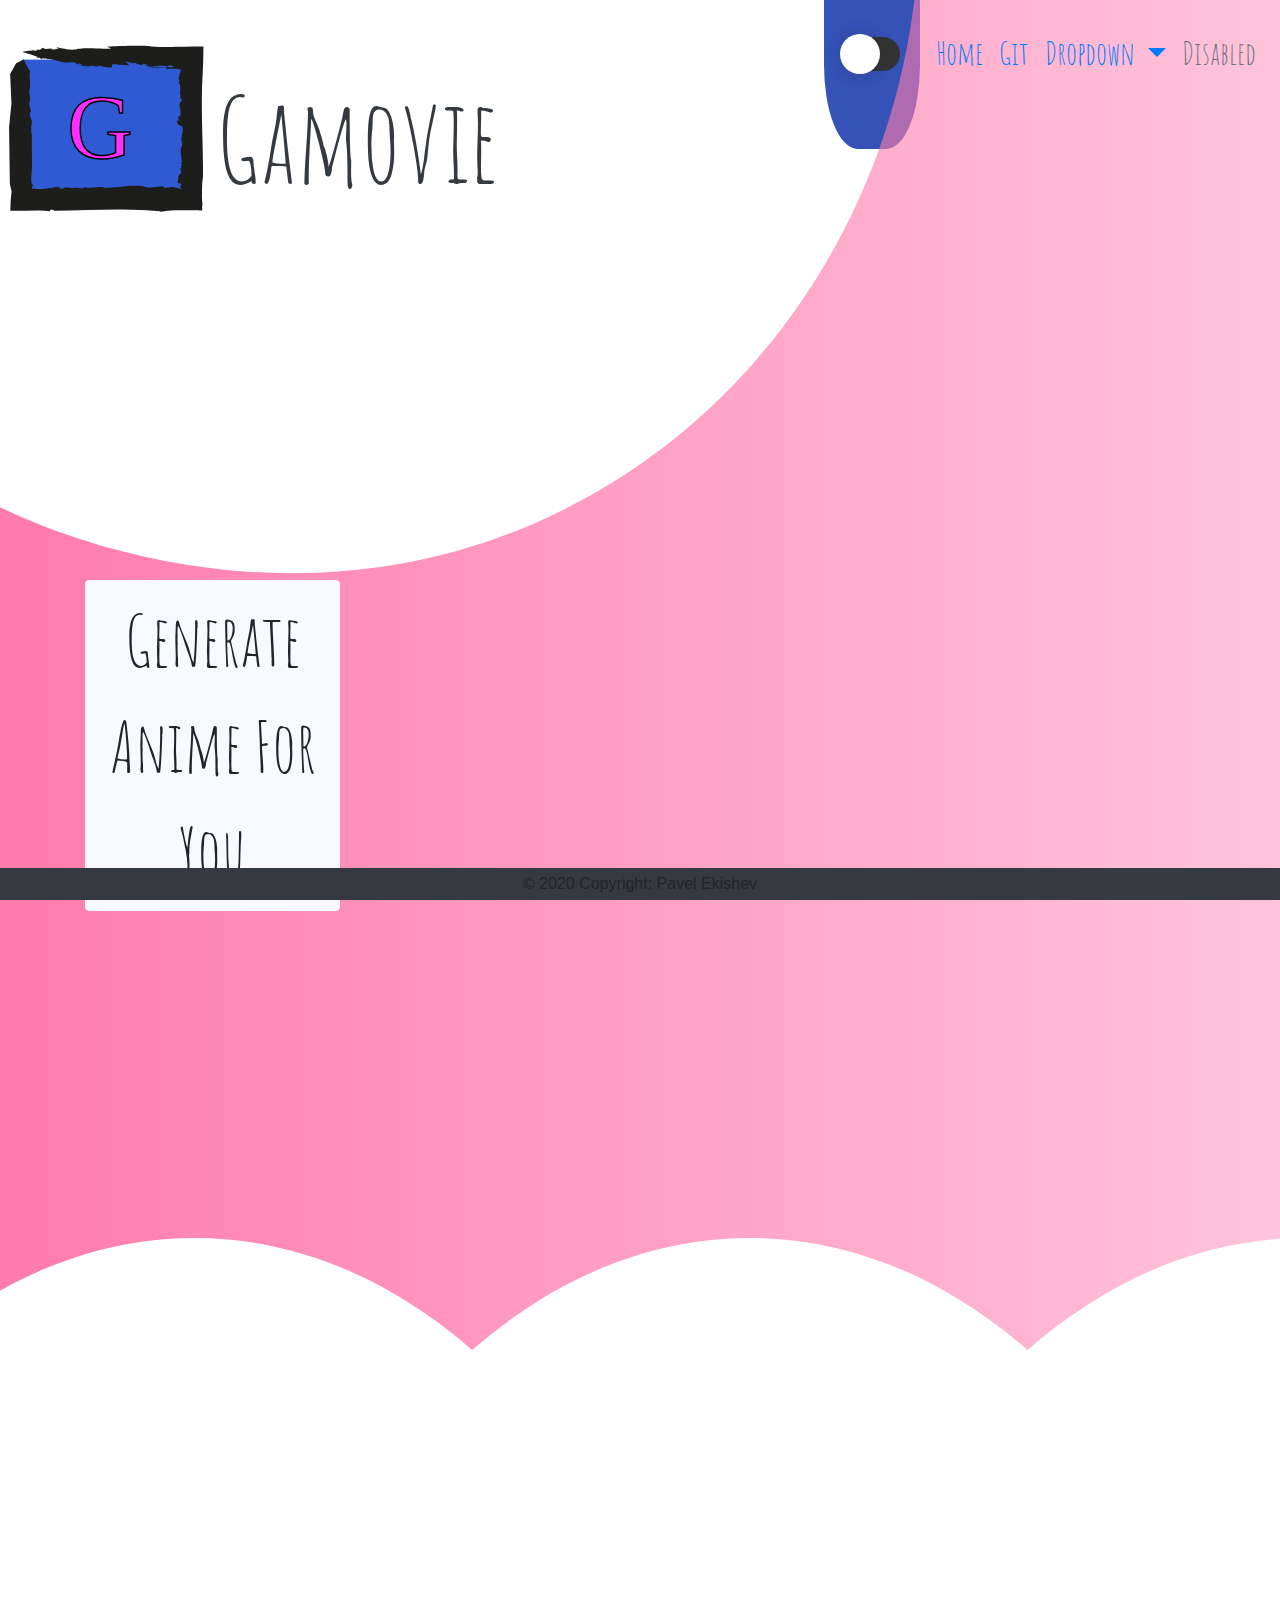
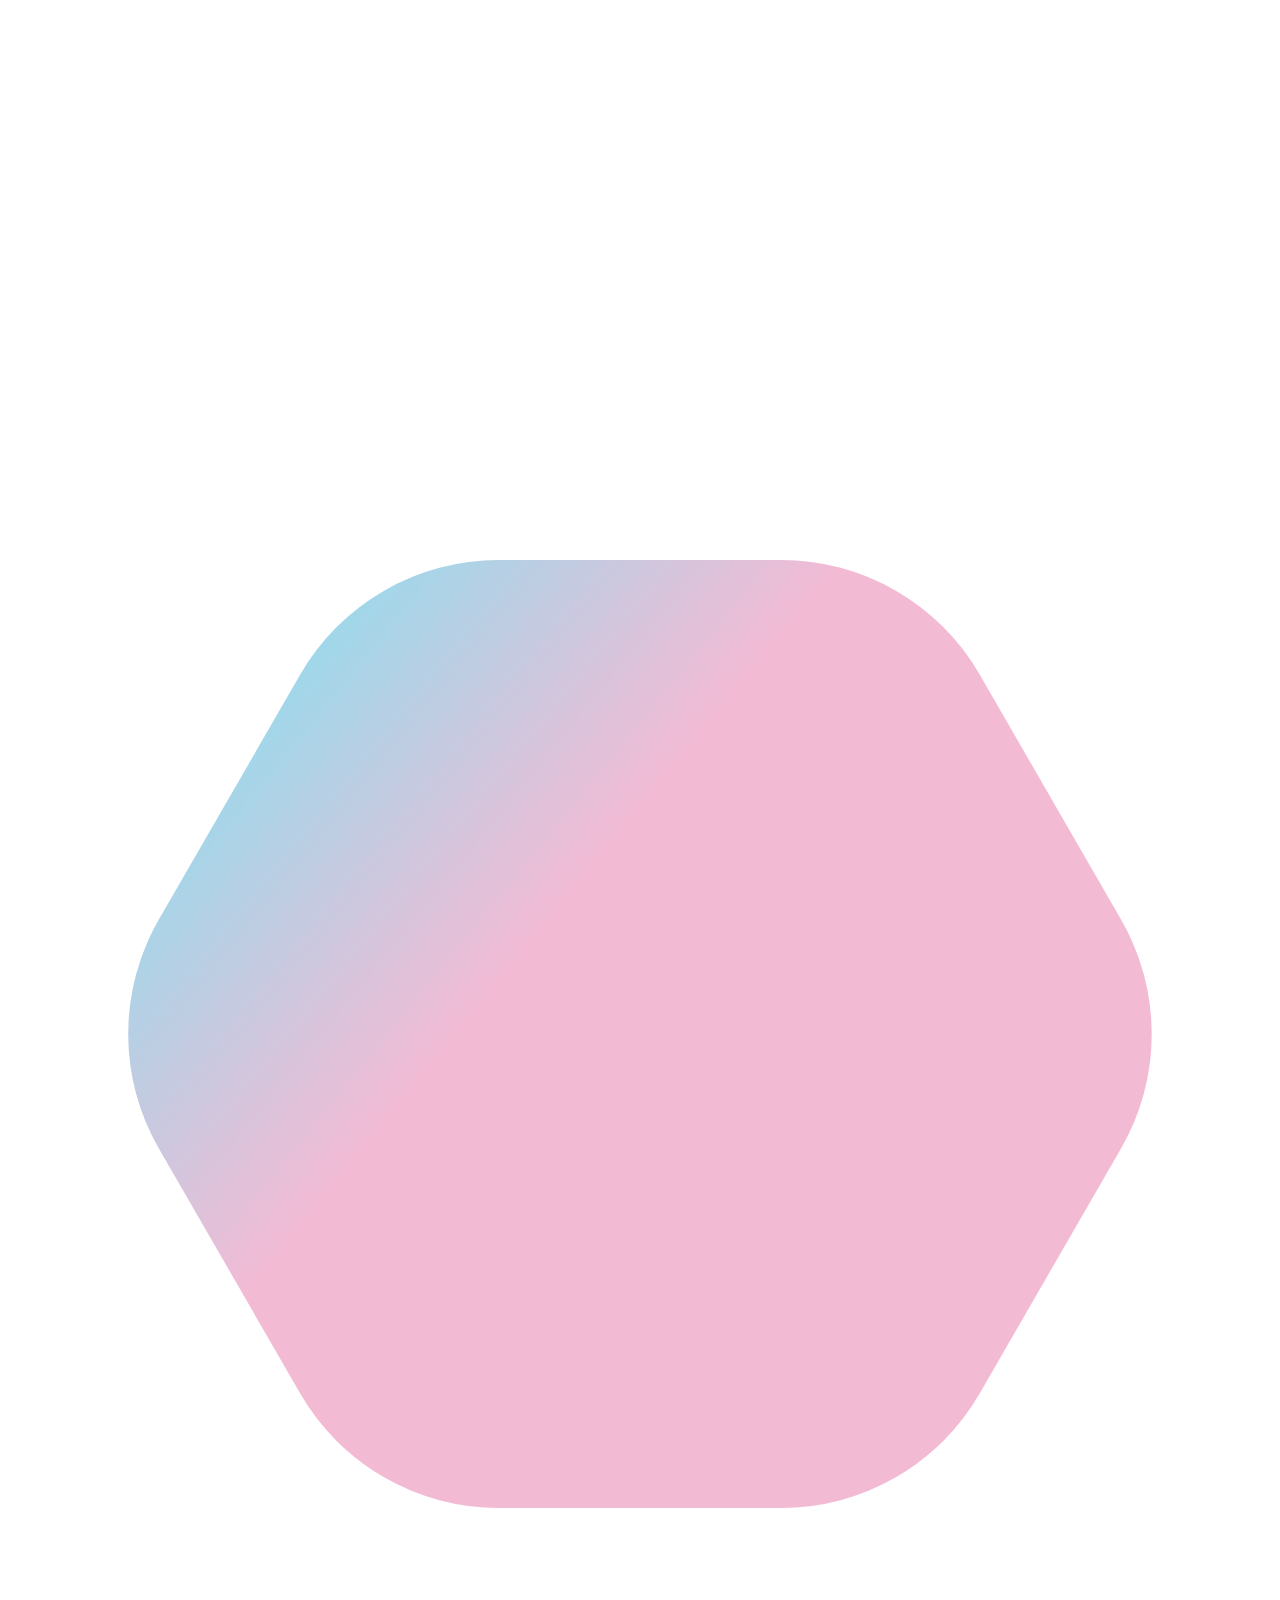
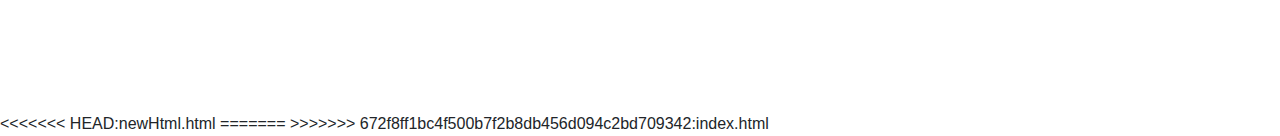
==== index.html @ 6dec8644 "change tittle" ====
<!DOCTYPE html>
<html lang="en">

<head>
  <meta charset="utf-8">
  <meta name="description" content="Wannna see top anime? Just generate it">
  <meta name="keywords" content="Anime, generate 2d films">
  <meta name="author" content="Pavel Ekishev">
  <title>Gamovie - generate anime for you</title>
  <meta name="viewport" content="width=device-width, initial-scale=1">
  <link rel="stylesheet" href="https://maxcdn.bootstrapcdn.com/bootstrap/4.5.0/css/bootstrap.min.css">
  <link rel="stylesheet" href="css2.css" />
  <link href="https://fonts.googleapis.com/css2?family=Amatic+SC:wght@700&display=swap" rel="stylesheet">
  <link rel="stylesheet" href="https://cdnjs.cloudflare.com/ajax/libs/animate.css/4.0.0/animate.min.css" />
  <link rel="canonical" href="https://getbootstrap.com/docs/4.0/examples/sticky-footer-navbar/">
  <link href="https://fonts.googleapis.com/css2?family=Shadows+Into+Light&display=swap" rel="stylesheet">
  <link href="https://fonts.googleapis.com/css2?family=Cinzel&display=swap" rel="stylesheet">
</head>
<body id='body'>
  <header class='height-main active' id='imgContainer'>
    <nav class="navbar navbar-expand-xl navbar-secondary">
      <a class="navbar-brand text-dark" href="" onclick="location.reload()" id='brandContainer'>
        <img src="./svgImages/SVG/Vrstva 1.svg" width="250" height="200" alt="" id='logo'>
        <span  class='animate__flash' id='brandName'>Gamovie</span>
      </a>
      <button class="navbar-toggler ml-auto" type="button" data-toggle="collapse" data-target="#navbarSupportedContent"
        aria-controls="navbarSupportedContent" aria-expanded="false" aria-label="Toggle navigation">
        <span class="navbar-toggler-icon"></span>
      </button>
      <div class="navbar-collapse collapse ml-auto navbar-default" id="navbarSupportedContent">
        <ul class="navbar-nav ml-auto">
          <div id='circle'></div>
          <li class='nav-item' id='switchContainer'>
            <label id="switch" class="switch">
              <input type="checkbox" id="slider">
              <span class="slider round"></span>
          </label>
          </li>
          <li class="nav-item active">
            <a class="nav-link" href="" onclick="location.reload()">Home <span class="sr-only">(current)</span></a>
          </li>
          <li class="nav-item">
            <a class="nav-link" href="https://github.com/Tendzen">Git</a>
          </li>
          <li class="nav-item dropdown">
            <a class="nav-link dropdown-toggle" href="#" id="navbarDropdown" role="button" data-toggle="dropdown"
              aria-haspopup="true" aria-expanded="false">
              Dropdown
            </a>
            <div class="dropdown-menu" aria-labelledby="navbarDropdown">
              <a class="dropdown-item" href="mailto:mistercheldon@gmail.com">Mail</a>
              <a class="dropdown-item" href="https://www.linkedin.com/in/pavel-ekishev-4640281b2/">LinkedIn</a>
              <div class="dropdown-divider"></div>
              <a class="dropdown-item" href="#">top 100 anime</a>
            </div>
          </li>
          <li class="nav-item">
            <a class="nav-link disabled" href="#">Disabled</a>
          </li>
        </ul>
      </div>
    </nav>
    <div class='container'>
      <div class='row' id='space'>
        <div class='col w-100'>
        </div>
      </div>
    </div>
    <div class="container">
      <div class='row align-items-center' id='rowContainer'>
          <div class='col-xl-3' id='firstCol'>
              <a href="" id='generateAnimeHref'>
              <button type="button" class="btn btn-light text-center" id="startGenerate">Generate Anime For You</button>
            </a>
            </div>  
            <div class="w-100 d-block d-sm-none"></div>
          <div class='col-xl-5 ml-auto' id='secondCol'>
            <div id="carouselAnime" class="carousel vert slide carouse-fade text-center" data-ride="carousel">
              <ol class="carousel-indicators">
                <li data-target="#carouselAnime" data-slide-to="0" class="active"></li>
                <li data-target="#carouselAnime" data-slide-to="1"></li>
                <li data-target="#carouselAnime" data-slide-to="2"></li>
                <li data-target="#carouselAnime" data-slide-to="3"></li>
              </ol>
              <div class="carousel-inner" id ='carousel'>
                <div class="carousel-item active" id='item1'>
                  <a href='#sectionText'>
                  <img src="" class="d-block w-100 img-fluid" alt="..." id='imgContent0'>
                  <div class="carousel-caption d-none d-md-block"></div>
                </a>
                </div>
                  <div class="carousel-item" id='item2'>
                    <a href='#sectionText'>
                    <img src="" class="d-block w-100 img-fluid" alt="..." id='imgContent1'>
                    <div class="carousel-caption d-none d-md-block"></div>
                  </a>
                  </div>
                  <div class="carousel-item" id='item3'>
                    <a href='#sectionText'>
                    <img src="" class="d-block w-100 img-fluid" alt="..." id='imgContent2'>
                    <div class="carousel-caption d-none d-md-block"></div>
                    </a>
                  </div>
                  <div class="carousel-item" id='item4'>
                    <a href='#sectionText'>
                    <img src="" class="d-block w-100 img-fluid" alt="..." id='imgContent3'>
                    <div class="carousel-caption d-none d-md-block"></div>
                    </a>
                  </div>
              </div>
              <a class="carousel-control-prev" href="#carouselAnime" role="button" data-slide="prev">
                <span class="carousel-control-prev-icon" aria-hidden="true"></span>
                <span class="sr-only"></span>
              </a>
              <a class="carousel-control-next" href="#carouselAnime" role="button" data-slide="next">
                <span class="carousel-control-next-icon" aria-hidden="true"></span>
                <span class="sr-only"></span>
              </a>
            </div>
          </div>
      </div>
    </div>
</header>
<main role='main'>
</main>
<div class="container-fluid text-center col-xl" id="sectionText">
  <div class='container xl-4 text-center' id='textContainer'>
    <h1 id='titleContainer1' class="text-center">
    </h1>
    <h1 id='descriptionContent1' class="text-center highlight">
    </h1>
  </div>
  </div>
<<<<<<< HEAD:newHtml.html
  <footer class="page-footer text-center py-1 fixed-bottom bg-dark">
    <div class='container text '>
      <span>© 2020 Copyright: Pavel Ekishev</span>
    </div>
  </footer>
=======
<footer class="page-footer text-center py-1 fixed-bottom bg-dark">
  <div class='container text '>
    <span>© 2020 Copyright: Pavel Ekishev</span>
  </div>
</footer>
>>>>>>> 672f8ff1bc4f500b7f2b8db456d094c2bd709342:index.html
  <script src="https://code.jquery.com/jquery-3.5.1.slim.min.js"
    integrity="sha384-DfXdz2htPH0lsSSs5nCTpuj/zy4C+OGpamoFVy38MVBnE+IbbVYUew+OrCXaRkfj"
    crossorigin="anonymous"></script>
  <script src="https://cdn.jsdelivr.net/npm/popper.js@1.16.0/dist/umd/popper.min.js"
    integrity="sha384-Q6E9RHvbIyZFJoft+2mJbHaEWldlvI9IOYy5n3zV9zzTtmI3UksdQRVvoxMfooAo"
    crossorigin="anonymous"></script>
  <script src="https://stackpath.bootstrapcdn.com/bootstrap/4.5.0/js/bootstrap.min.js"
    integrity="sha384-OgVRvuATP1z7JjHLkuOU7Xw704+h835Lr+6QL9UvYjZE3Ipu6Tp75j7Bh/kR0JKI"
    crossorigin="anonymous"></script>
    <script src="https://ajax.googleapis.com/ajax/libs/jquery/3.3.1/jquery.min.js"></script>
  <script src="test.js"></script>
  <script>
    $('#startGenerate').on('click', function (e) {
      discover();
      showPanel();
    });
    document.getElementById('carousel').addEventListener('click',rotateSvg);
    function changeHrefOnButton(x){
    if(x.matches){
        let el = document.getElementById("generateAnimeHref");
        el.href = '#carousel';
    }
    else{
       document.getElementById("generateAnimeHref").href='#header';    
    }
}
   let x = window.matchMedia('(max-width:1200px)');
   changeHrefOnButton(x);
   x.addEventListener(changeHrefOnButton);

    </script>
</body>

</html>
---- css2.css ----
body, html{
    height: 100%;
    margin:0;
}
html {
    height: 150vh;
    scroll-behavior: smooth;
}
body{
    
    height: 120vw;
    max-width: 100%; 
    
}

header{
    background: url('./svgImages/SVG/bg.svg') no-repeat;
    background-size: cover;
    height: 150vh;
    max-width: 100%;
    width: 100%;
}
#textContainer{
    position: relative;
    top:5%;
    z-index: -4;
    max-width: 100%;
    max-height: 100%;
    width: 80vw;
    height: 60vw;
    display: flex;
    flex-direction: row;
    flex-wrap: nowrap;
    justify-content: flex-start;
    
}
#titleContainer1{
    color: black;
    font-size: 9vw;
    right: 0;
    left: 0;
    margin: auto;
    display: flex;
    min-width:10vw;
    min-height: 10vw;
    max-width: 70%;
    max-height: 70%;
    position: relative;
    font-family: 'Amatic SC';
    text-align: center;
    opacity: 1;
         
}
#descriptionContent1{
    opacity: 1;
    right: 0;
    font-size: 7vw;
    color:rgba(255, 0, 0, 0.836);
    left: 0;
    position: relative;
    margin: auto;
    display: flex;
    min-width:10vw;
    min-height: 10vw;
    max-width: 70%;
    max-height: 70%;
    text-align: center;
}

#sectionText{
    background: url('./svgImages/SVG/left.svg') no-repeat;
    background-size: contain;
    opacity: 0.7;
    width: 80%;
    height: 75%;
    right: 0;
    left:0;
    margin: auto; 
    -moz-transition: transform 3s; 
    -webkit-transition: transform 3s;  
    -ms-transition: transform 3s;  
    -o-transition: transform 3s;  
    transition: transform 3s; 
    transition-delay: 1s;

}

#switchContainer{
    position: relative;
    display:block;
    max-width: 100%;
    max-height: 100%;
    min-width: 8rem;
    min-height: 8rem;
    z-index: 1;
    opacity: 1;
    right: -2.5rem;
    padding-top: 2rem;
    
}
#navbarSupportedContent{
   max-height:5rem;
}

.switch {
    position: relative;
    display: inline-block;
    width: 60px;
    height: 34px;
    
  }
  .switch input {
    opacity: 0;
    width: 0;
    height: 0;
  }
  .slider {
    position: absolute;
    cursor: pointer;
    top: 0;
    left: 0;
    right: 0;
    bottom: 0;
    background-color: #333333;
    transition: 0.4s;
  }
  .slider:before {
    position: absolute;
    content: "";
    height: 40px;
    width: 40px;
    left: 0px;
    bottom: 4px;
    top: 0;
    bottom: 0;
    margin: auto 0;
    transition: 0.4s;
    box-shadow: 0 0px 15px #2020203d;
    background: white;
    background-repeat: no-repeat;
    background-position: center;
  }
  
  input:checked + .slider {
    background-color: #ffffff;
  }
  input:checked + .slider:before {
    transform: translateX(24px);
    background: #333333;
    background-repeat: no-repeat;
    background-position: center;
  }

  .slider.round {
    border-radius: 34px;
  }
  .slider.round:before {
    border-radius: 50%;
  }
  #circle{
      position: relative;
      z-index: -1020;
      left:7.5rem;
      top:-6rem;
      background:rgb(1, 39, 165);
      rotate: 180deg;
      border-radius: 35%;
      width: 7.5vw;
      max-width: 100%;
      height: 15rem;
      opacity: 0.8;
  }

  #siteName{
      color:rgb(10, 10, 10);
      position: relative;
      right:2rem;
  }


article, aside, dialog, figcaption, figure, footer, header, hgroup, main, nav, section {
    display: block;
}

#panel{
    display:none;
}
.fixed-bottom{
    position: fixed;
    overflow: hidden;
    bottom: 0;
    right: 0;
    left: 0;
    z-index: 1030;
}
.nav-item{
    font-size: 2.5vw;
    font-family: 'Amatic SC';
    padding-top:1rem;
    
}
#startGenerate{
    
    font-family: 'Amatic SC';
    font-size: 5.5vw;
    max-width: 150%;
    min-height: 8rem;
}


#logo{
    margin-right:-1rem;
    margin-left: -2.5rem;
   
}

.animate__flash{
    position: relative;
    animation-duration: 6s;
    animation-delay: 3s;
    font-family: 'Amatic SC';
    animation-iteration-count: infinite;
    font-size: 9vw;
    top:2.5rem;
}


.container{
    width: 100%;
    text-align: center;
    padding-right: 0;
    padding-left: 0;
}
#carouselAnime{
    display: none;
    max-width: 100%;    
}

#space{
    height: 10vh;
}

#secondCol{
    text-align: center;
    max-width: 100%;
}
#rowContainer{
    height: 90vh;
    max-width: 100%;
    max-height: 100%;
}
main{
    min-height: 90vh;
}
p{
    font-size: 5rem;
    font-family: 'Shadows Into Light', cursive;
    position: relative;
    
}
h1{
    font-size: 5.4rem;
    left:-3.5rem;
    position: relative;
    font-family: 'Shadows Into Light', cursive;
     
}
.row {
    margin:0px;
  }

    
@media only screen and (max-width: 1200px){
    .animate__flash{
        top:0.5rem;
    }
    #switchContainer{
        right: 1rem;
        padding-top: 5rem;

    }
    #circle{
        display:none;

    }
    #carouselAnime{
        top:0;
        left:0;
        right:0;
        bottom:0;
    }
    .height-main{
        height: 100vh ;
    }
    #secondCol{
        max-width: 100vh;
        left: 0;
        right: 0;
        margin: auto;
    }
    #rowContainer{
        padding-top:10%;
        padding-left:0;
        padding-right:0;
        margin:auto;
        height:100%;
    }
}
@media only screen and (min-width:1024px) and (max-width:1200px){
    main{
        min-height: 140vh;
    }
}

@media only screen and (max-width:325px){
    main{
        min-height: 80vh;
    }
    #space{
        height: 10vh;
    }
    #logo{
        width: 200px;
        height: 220px;
    }
    .animate__flash{        
        font-size: 13.5vw;
    } 
}
@media only screen and (max-height:535px){
    main{
        min-height: 120vh;
    }
    #space{
        height: 10vh;
    }
    #logo{
        width: 150px;
        height: 120px;
    }
    .animate__flash{        
        font-size: 16.5vw;
    } 

}
@media only screen and (min-width:325px) and (max-width:425px){
    main{
        min-height: 75vh;
    }
    .height-main{
        min-height:120vh;
    }
    #space{
        height: 10vh;
    }
    #logo{
        width: 55vw;
        height: 60vw;
    }
    .animate__flash{        
        font-size: 17.5vw;
    } 
}


@media only screen and (min-width:768px) and (max-width:1024px){
    main{
        min-height: 155vh;
    }
    #space{
        height: 10vh;
    }
    #logo{
        min-width: 10vw;
        min-height: 10vw;
    }
    .animate__flash{        
        font-size: 10px;
    } 
}
@media only screen and (min-width:426px) and (max-width:767px){
    main{
        min-height: 135vh;
    }
    #space{
        height: 10vh;
    }
    #logo{
        width: 32vw;
        height: 30vw;
    }
    .animate__flash{        
        font-size: 10px;
    } 

}

@media only screen and (min-width:425px) and (max-width:1024px){
    
    #space{
        height: 10vh;
    }
    .animate__flash{        
        font-size: 12vw;
        top:1.5rem;
    } 
}


@media only screen and (min-width:1400px){
    #space{
        height: 5vh;
    } 
    .animate__flash{        
        font-size: 7vw;
    } 
    #logo{
        width: 300px;
        height: 300px;
    }
    
}

/* здесь начинается телефоны */
@media only screen and (width: 480px) and (height:320px){
    main{
        min-height: 170vh;
    }
    #logo{
        width: 100px;
        height: 100px;
    }
    .animate__flash{
        padding-left: 0.5rem;
        font-size: 10vw;
    } 
}
@media only screen and (width: 320px) and (height:480px){
    #logo{
        width: 180px;
        height: 150px;
    }
    .animate__flash{
        
        font-size: 17vw;
    } 
    main{
        min-height: 100vh;
    }
    
}

@media only screen and (width: 800px) and (height:600px){
    #logo{
        width: 200px;
        height: 200px;
    }
    .animate__flash{
        top:2rem;
        font-size: 8.5vw;
    }
    main{
        min-height: 140vh;
    }
}
@media only screen and (width: 600px) and (height:800px){
    #logo{
        width: 250px;
        height: 300px;
    }
    .animate__flash{
        top:2.5rem;
        font-size: 15vw;
    }
    main{
        min-height: 90vh;
    }
    #rowContainer{
        padding-top:30%;
    }

}
@media only screen and (width: 768px) and (height:1024px){
    #rowContainer{
        padding-top:30%;
    }
    #logo{
        width: 300px;
        height: 300px;
    }
    .animate__flash{
        top:2.5rem;
        font-size: 18vw;
    }
    main{
        min-height: 85vh;
    }
}
@media only screen and (width: 1024px) and (height:768px){
    #rowContainer{
        padding-top:10%;
    }
    main{
        min-height: 130vh;
    }
    #logo{
        width: 230px;
        height: 200px;
    }
    .animate__flash{
        top:2.5rem;
        font-size: 10vw;
    }

}
@media only screen and (min-width:1650px){
    #switchContainer{
        padding-top: 3rem;
        right:-4.5;
        
    }
} 
@media only screen and (min-width:300px) and (max-width:400px) and (min-height:700px) and (max-height:800px){
    .animate__flash{
        top:2.5rem;
        font-size: 15vw;
    }
    main{
        min-height: 60vh;
    }
}
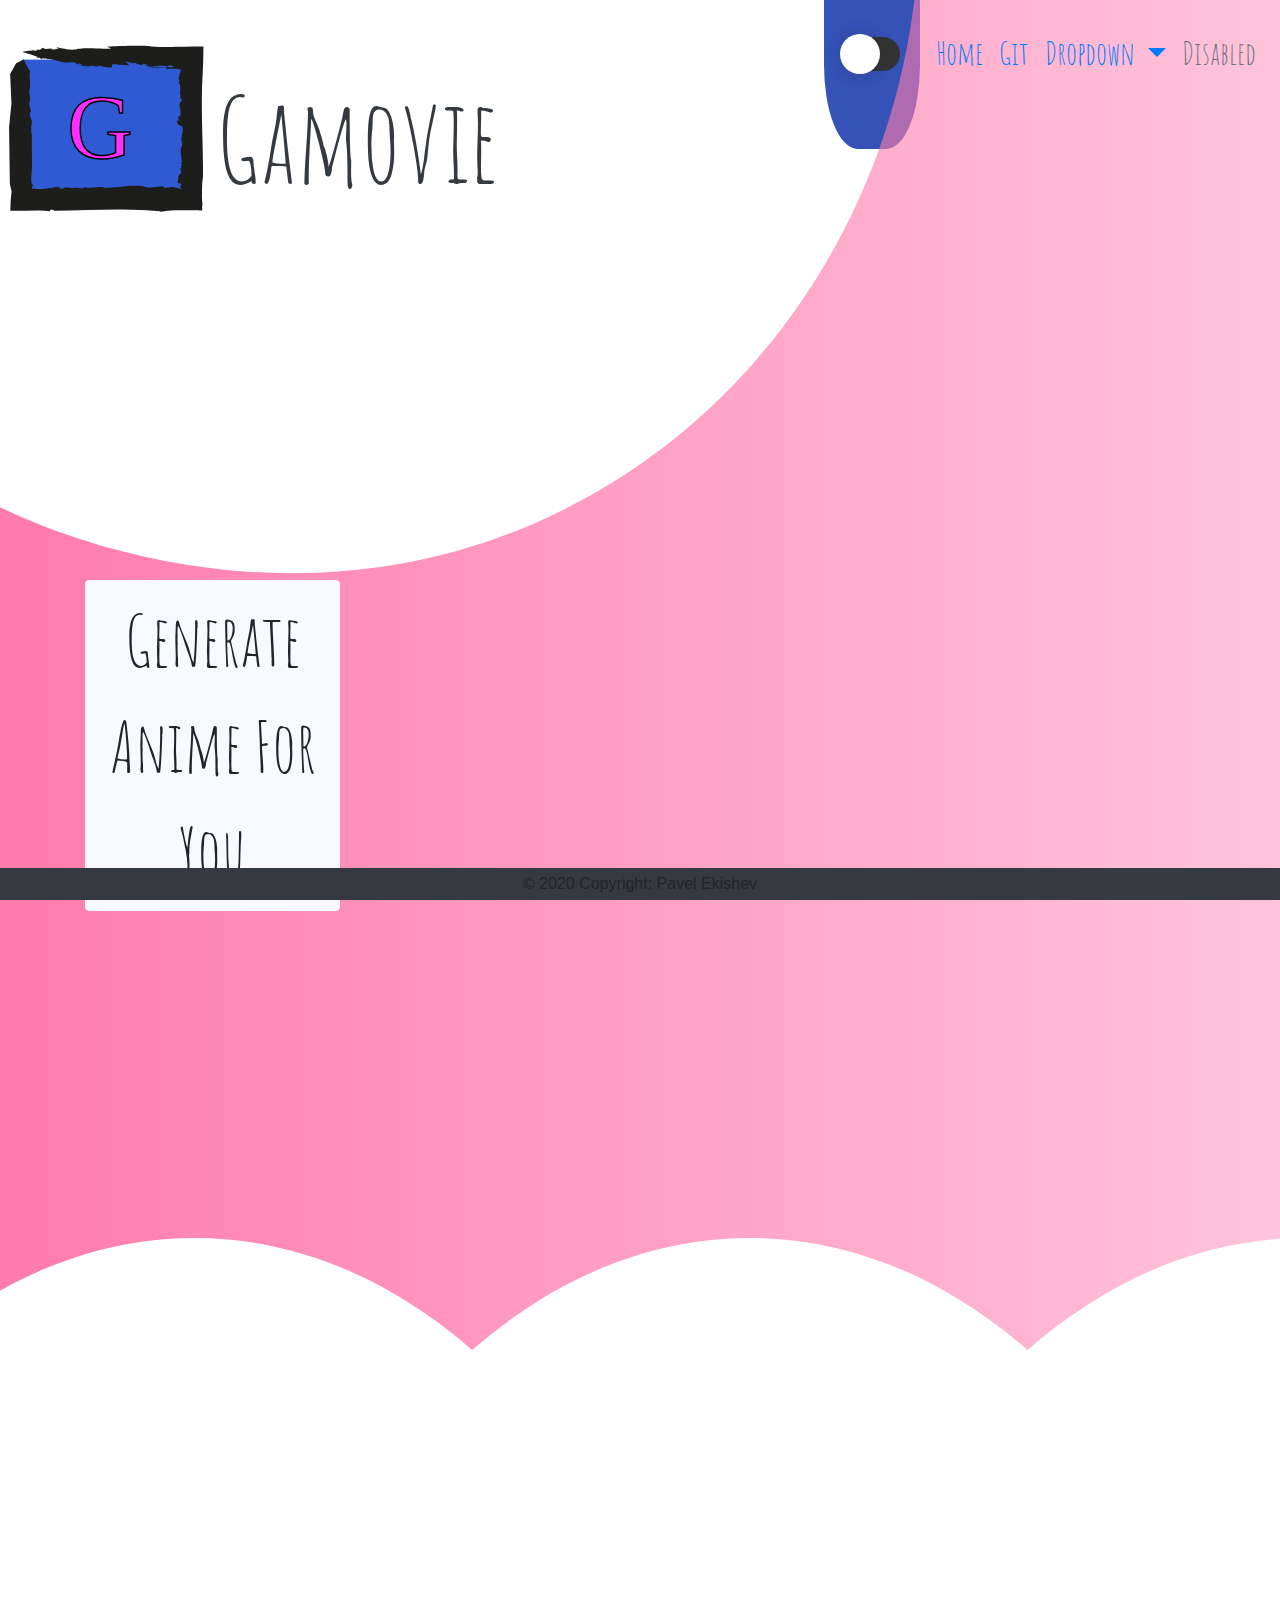
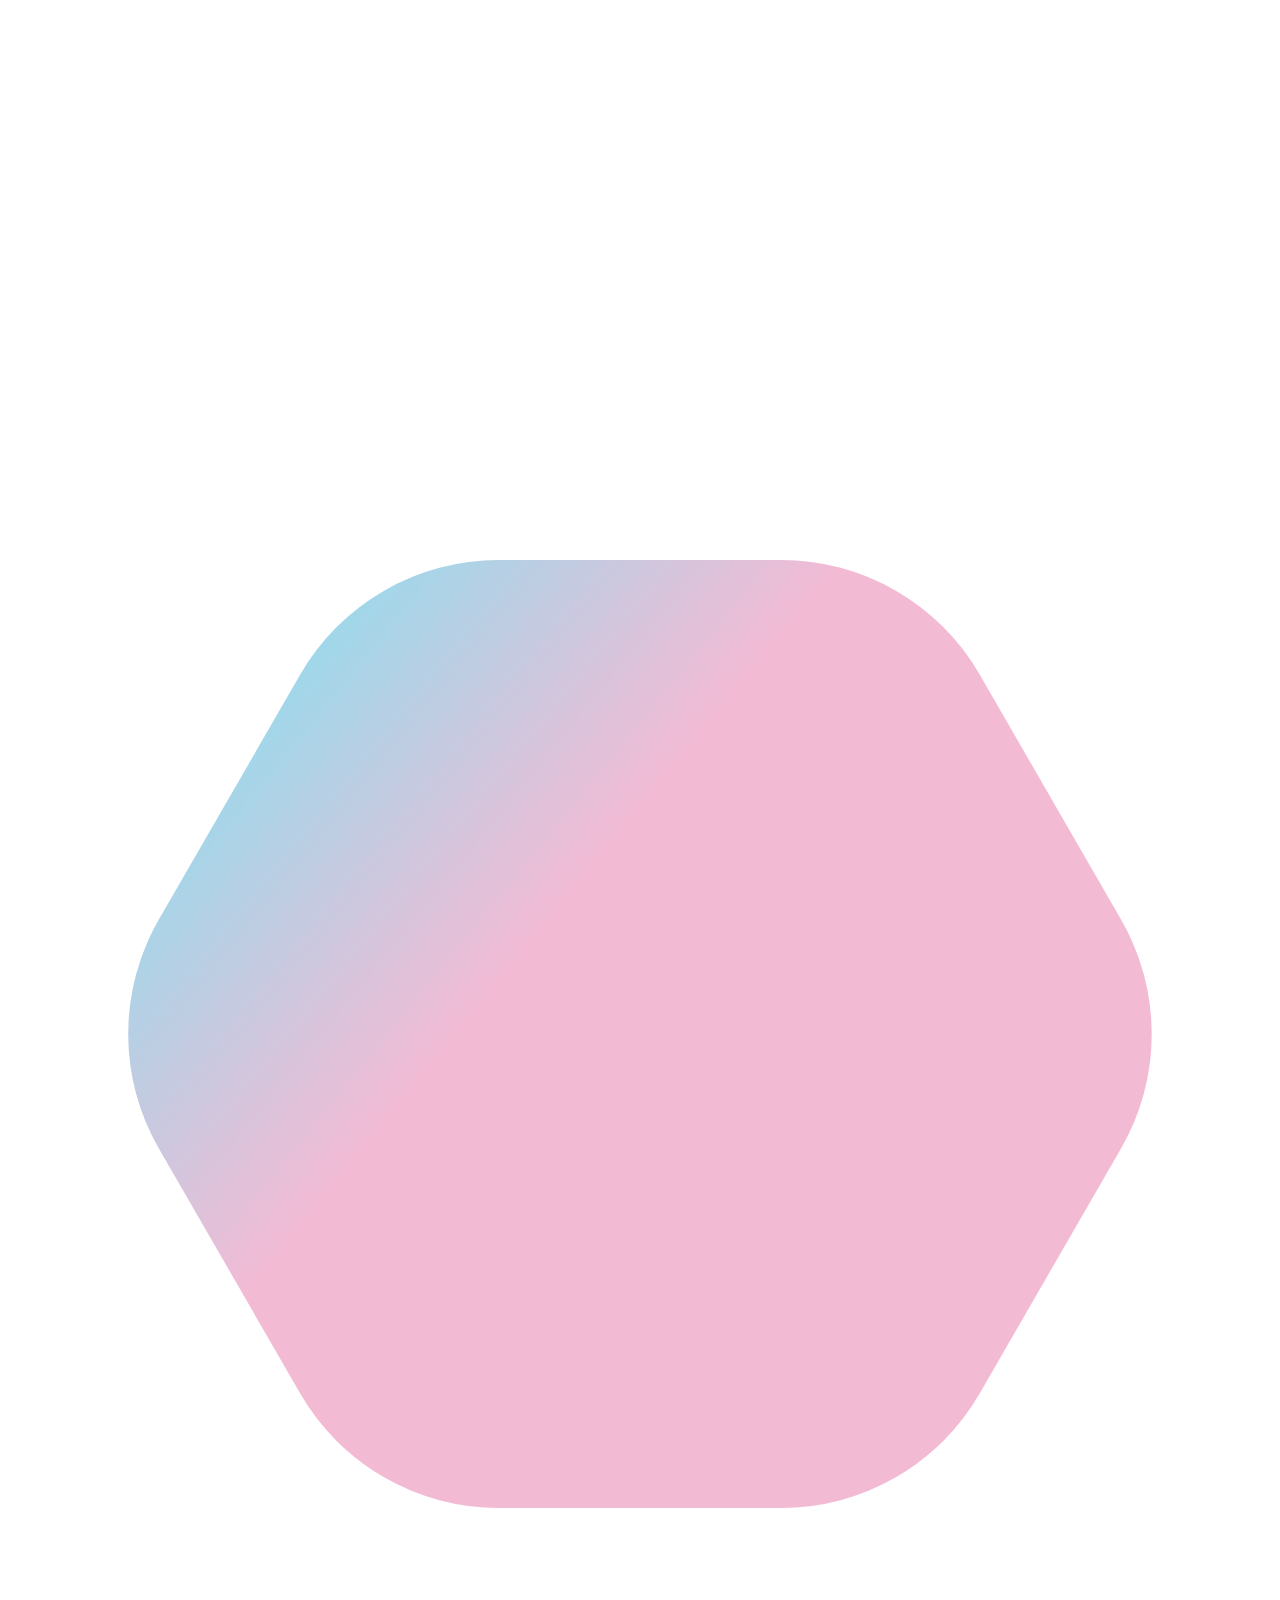
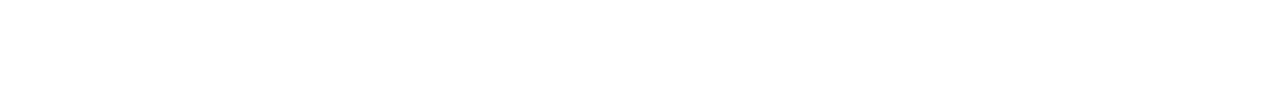
==== commit 47ccc727: "add prevent landscape orientation" ====
--- a/index.html
+++ b/index.html
@@ -3,6 +3,7 @@
 
 <head>
   <meta charset="utf-8">
+  <meta http-equiv="ScreenOrientation" content="autoRotate:disabled">
   <meta name="description" content="Wannna see top anime? Just generate it">
   <meta name="keywords" content="Anime, generate 2d films">
   <meta name="author" content="Pavel Ekishev">
@@ -131,19 +132,11 @@
     </h1>
   </div>
   </div>
-<<<<<<< HEAD:newHtml.html
   <footer class="page-footer text-center py-1 fixed-bottom bg-dark">
     <div class='container text '>
       <span>© 2020 Copyright: Pavel Ekishev</span>
     </div>
   </footer>
-=======
-<footer class="page-footer text-center py-1 fixed-bottom bg-dark">
-  <div class='container text '>
-    <span>© 2020 Copyright: Pavel Ekishev</span>
-  </div>
-</footer>
->>>>>>> 672f8ff1bc4f500b7f2b8db456d094c2bd709342:index.html
   <script src="https://code.jquery.com/jquery-3.5.1.slim.min.js"
     integrity="sha384-DfXdz2htPH0lsSSs5nCTpuj/zy4C+OGpamoFVy38MVBnE+IbbVYUew+OrCXaRkfj"
     crossorigin="anonymous"></script>
--- a/css2.css
+++ b/css2.css
@@ -8,10 +8,11 @@
     scroll-behavior: smooth;
 }
 body{
-    
     height: 120vw;
     max-width: 100%; 
-    
+}
+a{
+    scroll-behavior: smooth;
 }
 
 header{
@@ -108,14 +109,13 @@
     display: inline-block;
     width: 60px;
     height: 34px;
-    
-  }
-  .switch input {
+}
+.switch input {
     opacity: 0;
     width: 0;
     height: 0;
-  }
-  .slider {
+}
+.slider {
     position: absolute;
     cursor: pointer;
     top: 0;
@@ -124,8 +124,8 @@
     bottom: 0;
     background-color: #333333;
     transition: 0.4s;
-  }
-  .slider:before {
+}
+.slider:before {
     position: absolute;
     content: "";
     height: 40px;
@@ -140,43 +140,48 @@
     background: white;
     background-repeat: no-repeat;
     background-position: center;
-  }
-  
-  input:checked + .slider {
+}
+
+input:checked + .slider {
     background-color: #ffffff;
-  }
-  input:checked + .slider:before {
+}
+input:checked + .slider:before {
     transform: translateX(24px);
     background: #333333;
     background-repeat: no-repeat;
     background-position: center;
-  }
-
-  .slider.round {
+}
+
+.slider.round {
     border-radius: 34px;
-  }
-  .slider.round:before {
+}
+.slider.round:before {
     border-radius: 50%;
-  }
-  #circle{
-      position: relative;
-      z-index: -1020;
-      left:7.5rem;
-      top:-6rem;
-      background:rgb(1, 39, 165);
-      rotate: 180deg;
-      border-radius: 35%;
-      width: 7.5vw;
-      max-width: 100%;
-      height: 15rem;
-      opacity: 0.8;
-  }
-
-  #siteName{
-      color:rgb(10, 10, 10);
-      position: relative;
-      right:2rem;
-  }
+}
+#circle{
+    position: relative;
+    z-index: -1020;
+    left:7.5rem;
+    top:-6rem;
+    background:rgb(1, 39, 165);
+    rotate: 180deg;
+    border-radius: 35%;
+    width: 7.5vw;
+    max-width: 100%;
+    height: 15rem;
+    opacity: 0.8;
+}
+
+#siteName{
+    color:rgb(10, 10, 10);
+    position: relative;
+    right:2rem;
+}
+.navbar-toggler-icon{
+    z-index: 5;
+    
+}
+
 
 
 article, aside, dialog, figcaption, figure, footer, header, hgroup, main, nav, section {
@@ -317,6 +322,7 @@
     main{
         min-height: 80vh;
     }
+    
     #space{
         height: 10vh;
     }
